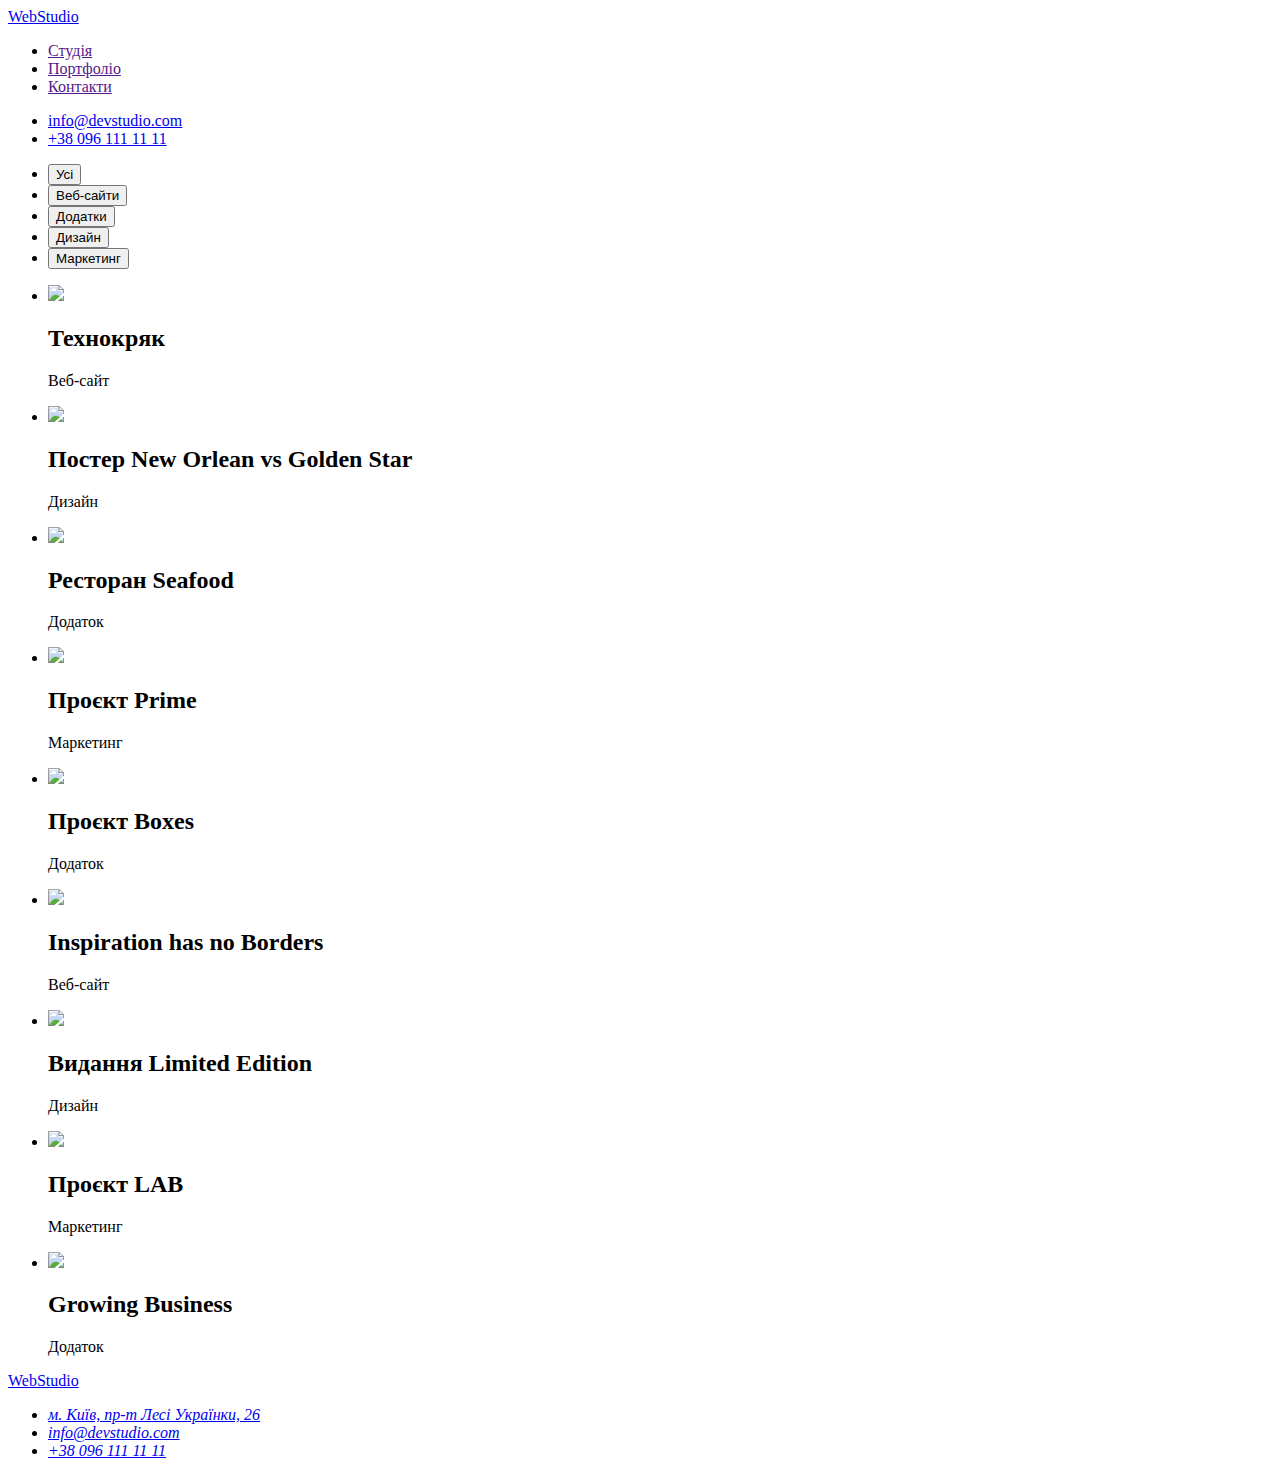
==== portfolio-index.html @ d3a250f2 "Створює другу сторінку" ====
<!DOCTYPE html>
<html lang="uk">
<head>
    <meta charset="UTF-8">
    <meta http-equiv="X-UA-Compatible" content="IE=edge">
    <meta name="viewport" content="width=device-width, initial-scale=1.0">
    <title>Document</title>
</head>
<body>
    <!-- Шапка сайта -->
    <header>
        <a lang="en" href="./index.html">WebStudio</a>
        <nav>
            <ul>
                <li><a href="">Студія</a></li>
                <li><a href="">Портфоліо</a></li>
                <li><a href="">Контакти</a></li>
            </ul>
        </nav>
        <ul>
            <li><a href="mailto:info@devstudio.com">info@devstudio.com</a></li>
            <li><a href="tel:+380961111111">+38 096 111 11 11</a></li>
        </ul>
    </header>

    <!-- Тіло сайта -->
    <main>
        <!-- Фільтер -->
        <section>
            <ul>
                <li><button type="button">Усі</button></li>
                <li><button type="button">Веб-сайти</button></li>
                <li><button type="button">Додатки</button></li>
                <li><button type="button">Дизайн</button></li>
                <li><button type="button">Маркетинг</button></li>
            </ul>
        </section>

        <!-- Роботи -->
        <section>
            <ul>
                <li>
                    <a href=""><img src="./images/(homework_2)_img_1.jpg" ></a>
                    <h2>Технокряк</h2>
                    <p>Веб-сайт</p>
                </li>
                <li>
                    <a href=""><img src="./images/(homework_2)_img_2.jpg"></a>
                    <h2>Постер New Orlean vs Golden Star</h2>
                    <p>Дизайн</p>
                </li>
                <li>
                    <a href=""><img src="./images/(homework_2)_img_3.jpg"></a>
                    <h2>Ресторан Seafood</h2>
                    <p>Додаток</p>
                </li>
                <li>
                    <a href=""><img src="./images/(homework_2)_img_4.jpg"></a>
                    <h2>Проєкт Prime</h2>
                    <p>Маркетинг</p>
                </li>
                <li>
                    <a href=""><img src="./images/(homework_2)_img_5.jpg"></a>
                    <h2>Проєкт Boxes</h2>
                    <p>Додаток</p>
                </li>
                <li>
                    <a href=""><img src="./images/(homework_2)_img_6.jpg"></a>
                    <h2>Inspiration has no Borders</h2>
                    <p>Веб-сайт</p>
                </li>
                <li>
                    <a href=""><img src="./images/(homework_2)_img_7.jpg"></a>
                    <h2>Видання Limited Edition</h2>
                    <p>Дизайн</p>
                </li>
                <li>
                    <a href=""><img src="./images/(homework_2)_img_8.jpg"></a>
                    <h2>Проєкт LAB</h2>
                    <p>Маркетинг</p>
                </li>
                <li>
                    <a href=""><img src="./images/(homework_2)_img_9.jpg"></a>
                    <h2>Growing Business</h2>
                    <p>Додаток</p>
                </li>
            </ul>
        </section>
    </main>

    <!-- Підвал -->
    <footer>
        <a lang="en" href="./index.html">WebStudio</a>
        <!-- Контакти -->
        <address>
            <ul>
                <li><a href="https://goo.gl/maps/zjAsH4ex7NeBcbjW6" target="_blank">м. Київ, пр-т Лесі Українки, 26</a></li>
                <li><a href="mailto:info@devstudio.com">info@devstudio.com</a></li>
                <li><a href="tel:+380961111111">+38 096 111 11 11</a></li>
            </ul>
        </address>
    </footer>

</body>
</html>
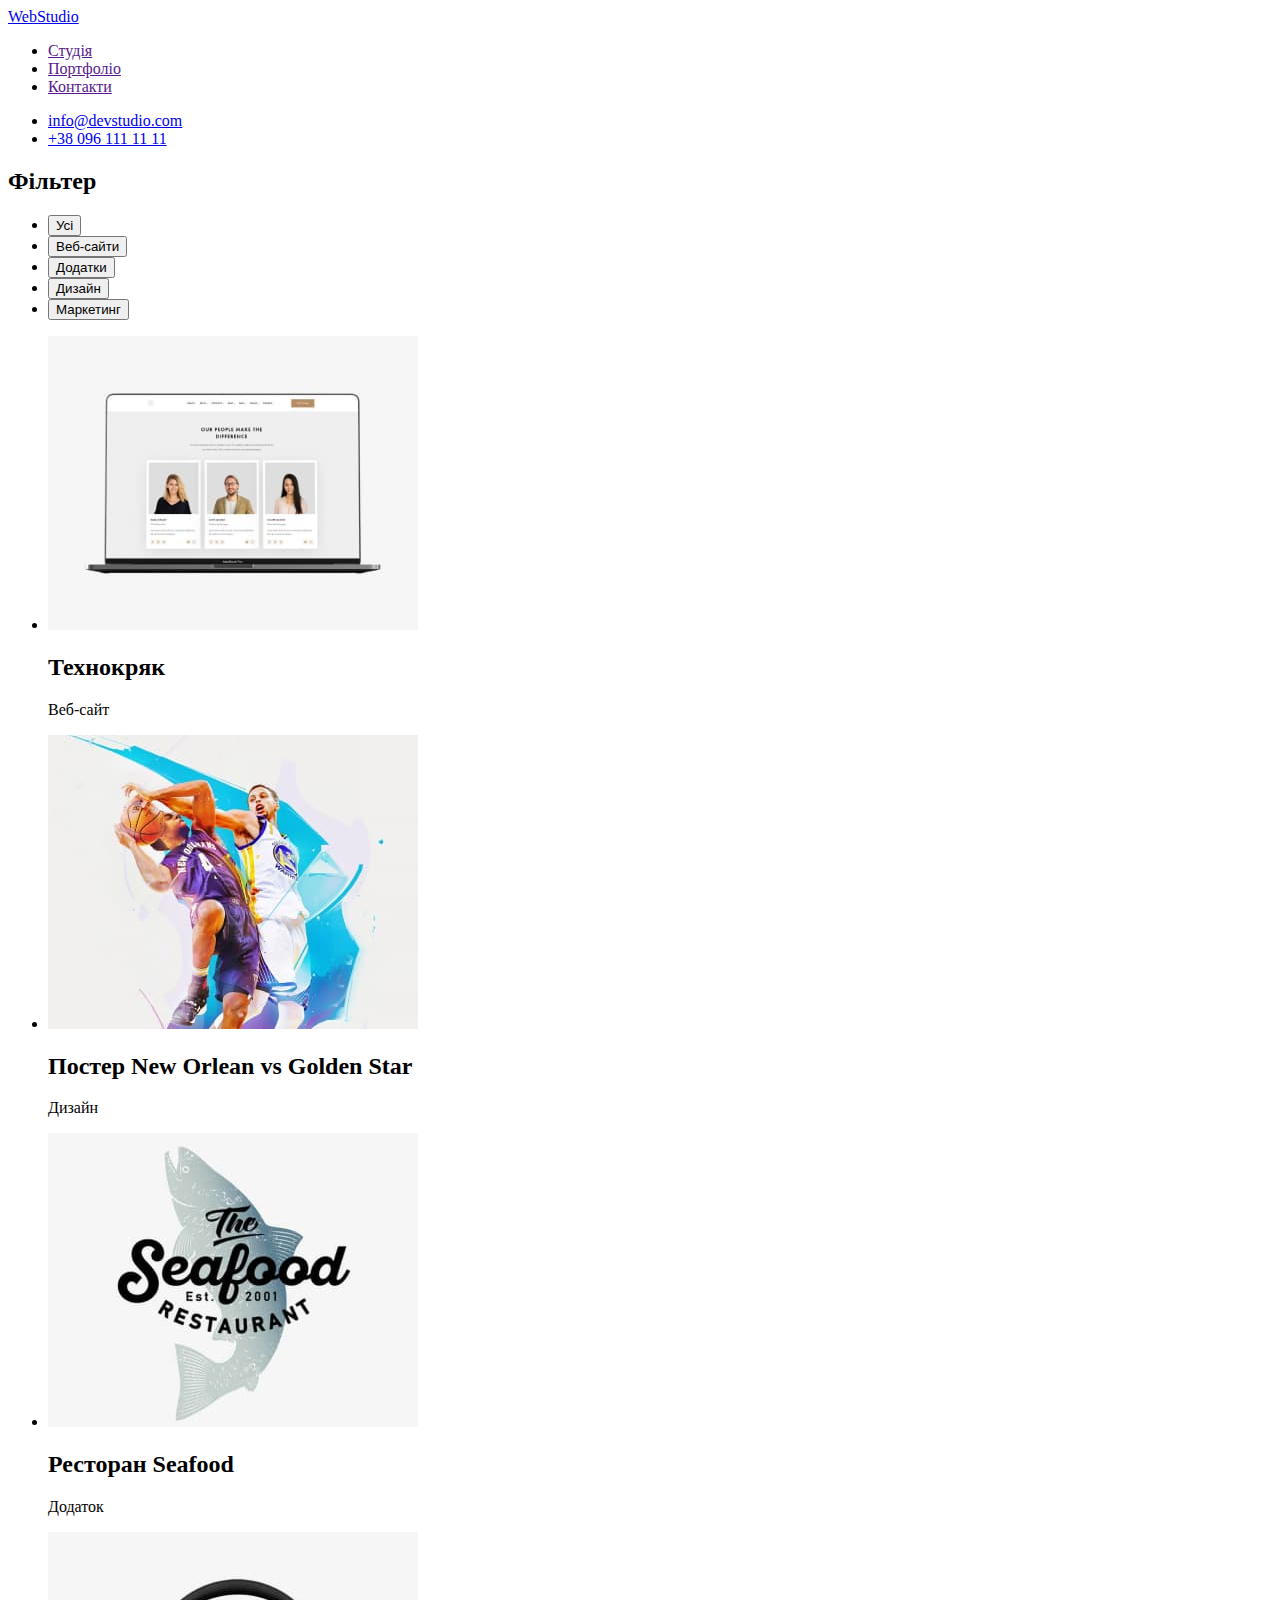
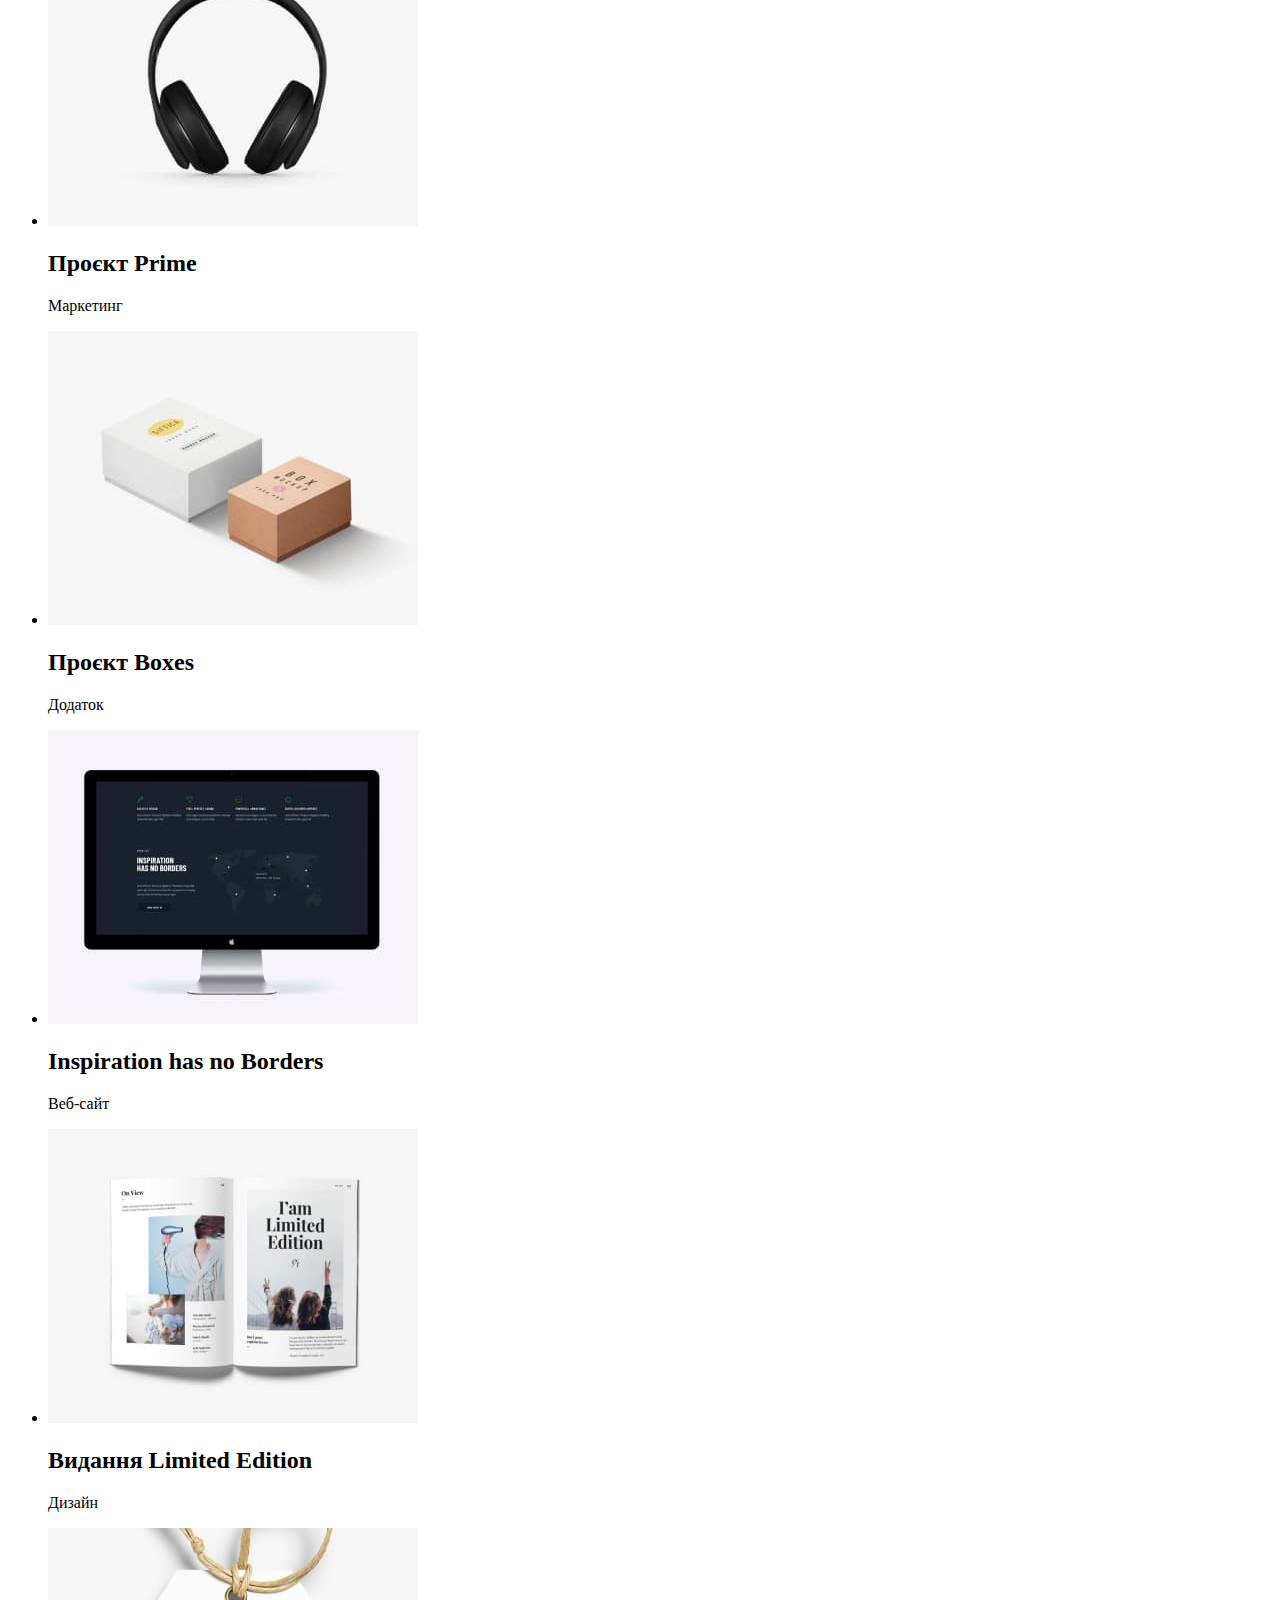
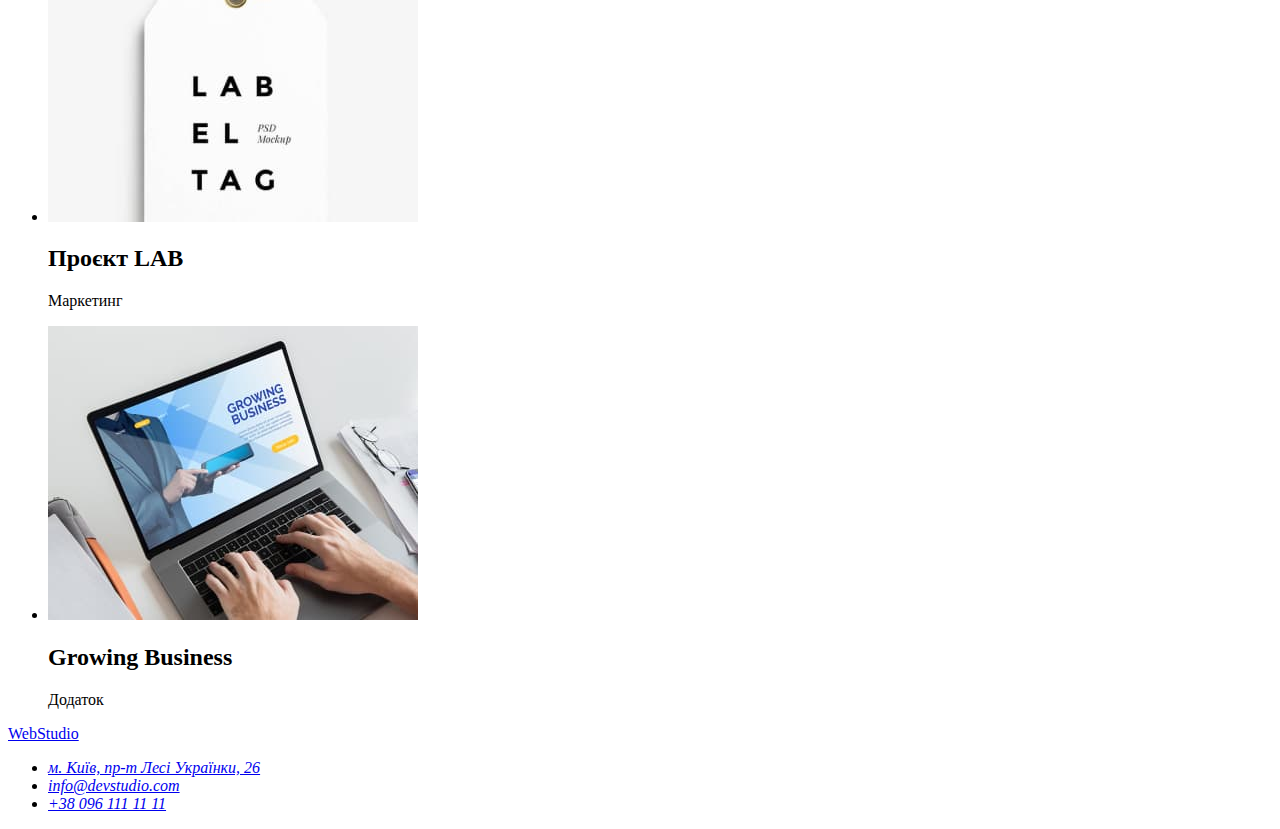
==== commit b6f73c73: "Виправив помилки" ====
--- a/portfolio-index.html
+++ b/portfolio-index.html
@@ -27,6 +27,7 @@
     <main>
         <!-- Фільтер -->
         <section>
+            <h2>Фільтер</h2>
             <ul>
                 <li><button type="button">Усі</button></li>
                 <li><button type="button">Веб-сайти</button></li>
@@ -40,47 +41,47 @@
         <section>
             <ul>
                 <li>
-                    <a href=""><img src="./images/(homework_2)_img_1.jpg" ></a>
+                    <a href=""><img src="./images/(homework_2)_img_1.jpg" alt="Веб-сайт" ></a>
                     <h2>Технокряк</h2>
                     <p>Веб-сайт</p>
                 </li>
                 <li>
-                    <a href=""><img src="./images/(homework_2)_img_2.jpg"></a>
+                    <a href=""><img src="./images/(homework_2)_img_2.jpg" alt="Баскетбол"></a>
                     <h2>Постер New Orlean vs Golden Star</h2>
                     <p>Дизайн</p>
                 </li>
                 <li>
-                    <a href=""><img src="./images/(homework_2)_img_3.jpg"></a>
+                    <a href=""><img src="./images/(homework_2)_img_3.jpg" alt="Лого ресторану"></a>
                     <h2>Ресторан Seafood</h2>
                     <p>Додаток</p>
                 </li>
                 <li>
-                    <a href=""><img src="./images/(homework_2)_img_4.jpg"></a>
+                    <a href=""><img src="./images/(homework_2)_img_4.jpg" alt="Навушники"></a>
                     <h2>Проєкт Prime</h2>
                     <p>Маркетинг</p>
                 </li>
                 <li>
-                    <a href=""><img src="./images/(homework_2)_img_5.jpg"></a>
+                    <a href=""><img src="./images/(homework_2)_img_5.jpg" alt="Коробки"></a>
                     <h2>Проєкт Boxes</h2>
                     <p>Додаток</p>
                 </li>
                 <li>
-                    <a href=""><img src="./images/(homework_2)_img_6.jpg"></a>
+                    <a href=""><img src="./images/(homework_2)_img_6.jpg" alt="Веб-сайт"></a>
                     <h2>Inspiration has no Borders</h2>
                     <p>Веб-сайт</p>
                 </li>
                 <li>
-                    <a href=""><img src="./images/(homework_2)_img_7.jpg"></a>
+                    <a href=""><img src="./images/(homework_2)_img_7.jpg" alt="Журнал"></a>
                     <h2>Видання Limited Edition</h2>
                     <p>Дизайн</p>
                 </li>
                 <li>
-                    <a href=""><img src="./images/(homework_2)_img_8.jpg"></a>
+                    <a href=""><img src="./images/(homework_2)_img_8.jpg" alt="Карточка"></a>
                     <h2>Проєкт LAB</h2>
                     <p>Маркетинг</p>
                 </li>
                 <li>
-                    <a href=""><img src="./images/(homework_2)_img_9.jpg"></a>
+                    <a href=""><img src="./images/(homework_2)_img_9.jpg" alt="Веб-сайт"></a>
                     <h2>Growing Business</h2>
                     <p>Додаток</p>
                 </li>
